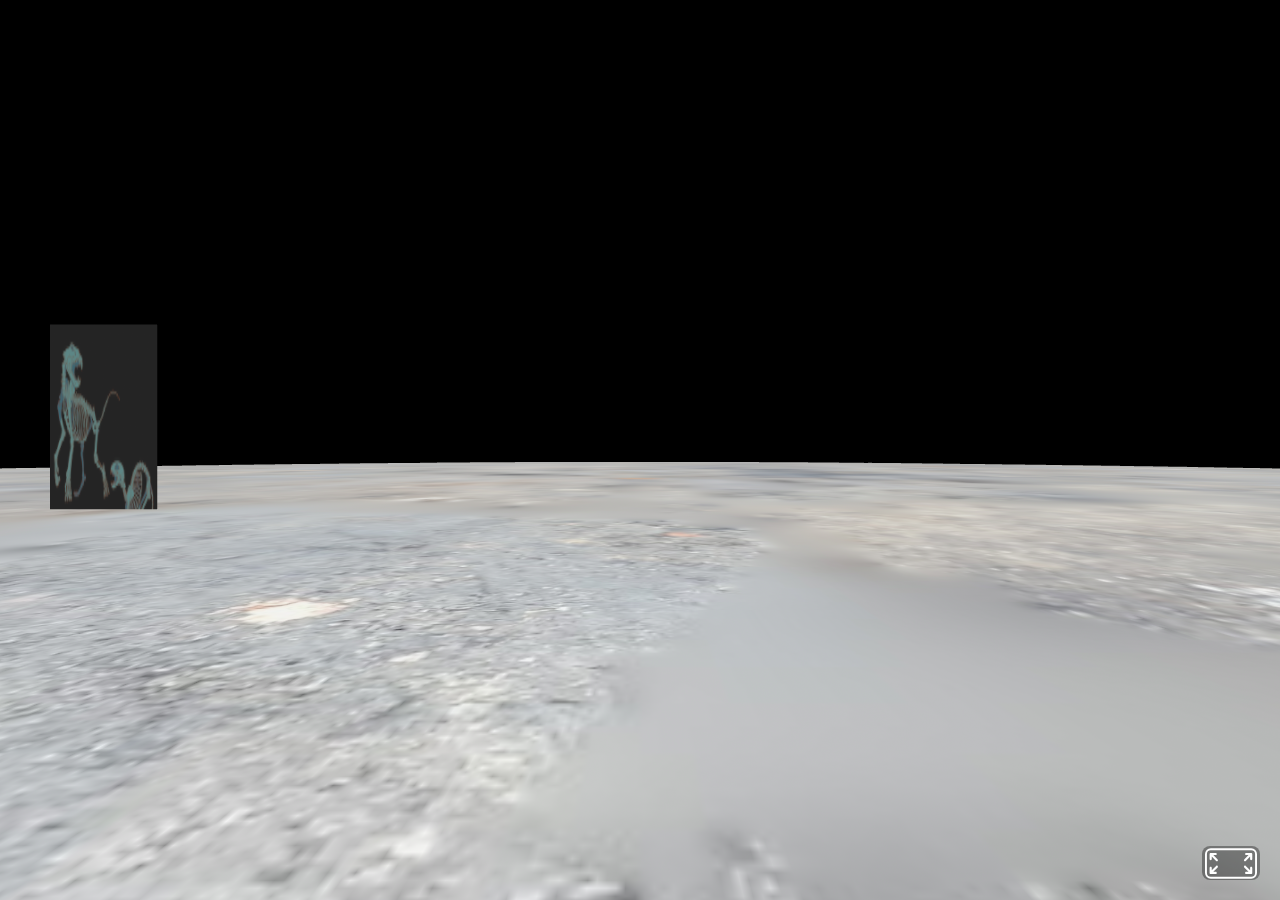
==== AFrame/index.html @ c3a0dcd5 "Importing a frame" ====
<!DOCTYPE html>
<html lang="en">
<head>
    <meta charset="UTF-8">
    <meta name="viewport" content="width=device-width, initial-scale=1.0">
    <title>Document</title>
    <style>
        * {
            margin: 0;
        }
    </style>
    
    <script src="./aframe.min.js"></script>

</head>
<body>
    
<a-scene>

    <a-assets>
        <img id="sky" src="./texturesA/sky.jpg">
        <a-asset-item id="heart" src="./texturesA/scene.gltf"></a-asset-item>
        <!-- <a-asset-item id="ground-o" src="./texturesA/model.obj"></a-asset-item>
        <a-asset-item id="ground-m" src="./texturesA/model.mtl"></a-asset-item> -->
        <img id="ground" src="./texturesA/model.jpg">
        <img id="img1" src="./texturesA/img.jpg">

    </a-assets>

      <a-sky src="#sky" animation="property: rotation; to: 0 -360 0; easing: linear; loop: true; dur: 1000000"></a-sky>

      <a-entity gltf-model="#heart" position="-100 150 0" scale="100 100 100" animation="property: rotation; to: 0 360 0; easing: linear; loop: true; dur: 100000"></a-entity>
      <a-box src="#ground" width="1000" depth="1000" position="0 -10 0"></a-box>

      <!-- Take pa kreisi -->
      <a-image src="#img1" height="50" width="20" position="-100 0 100" rotation=" 0 0"></a-image>
      <a-image src="#img1" height="50" width="20" position="-100 0 100" rotation=" 0 0"></a-image>

<!-- Take pa labi -->
      <a-image src="#img1" height="50" width="20" position="-100 0 -100" rotation=" 0 0"></a-image>
      <a-image src="#img1" height="50" width="20" position="-100 0 -100" rotation=" 0 0"></a-image>

    <!-- Take taisni -->
      <a-image src="#img1" height="50" width="20" position="-200 0 0" rotation=" 0 90"></a-image>
      <a-image src="#img1" height="50" width="20" position="-200 0 0" rotation=" 0 90"></a-image>

</a-scene>

</body>
</html>
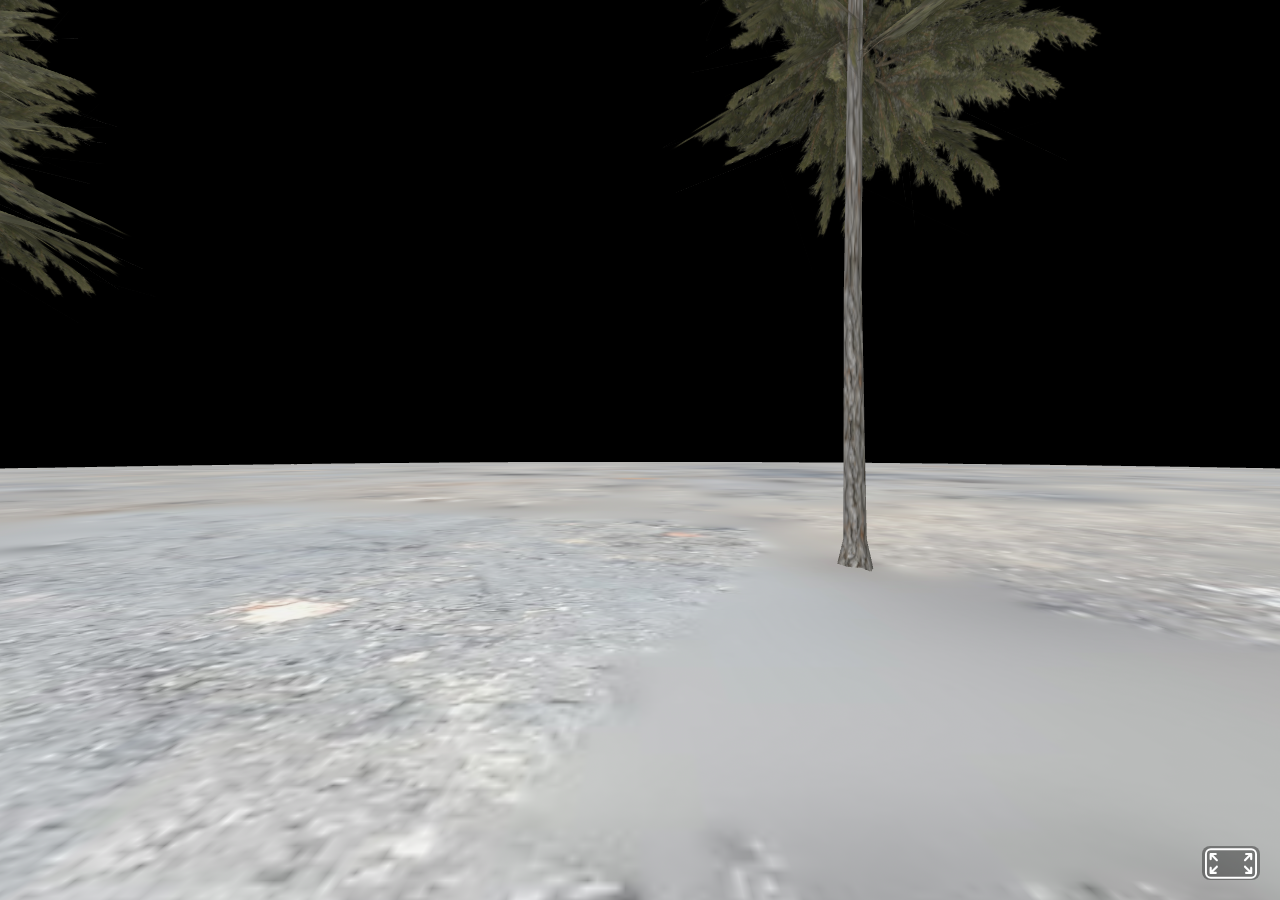
==== commit eec34da2: "yes?" ====
--- a/AFrame/index.html
+++ b/AFrame/index.html
@@ -23,26 +23,44 @@
         <!-- <a-asset-item id="ground-o" src="./texturesA/model.obj"></a-asset-item>
         <a-asset-item id="ground-m" src="./texturesA/model.mtl"></a-asset-item> -->
         <img id="ground" src="./texturesA/model.jpg">
-        <img id="img1" src="./texturesA/img.jpg">
+        <a-asset-item id="tree" src="./tree/scene.gltf"></a-asset-item>
+
+        <img id="img1" src="./images/1.jpeg">
+        <img id="img2" src="./images/2.jpeg">
+        <img id="img3" src="./images/3.jpeg">
+        <img id="img4" src="./images/4.jpeg">
+        <img id="img5" src="./images/5.jpeg">
+        <img id="img6" src="./images/6.jpeg">
 
     </a-assets>
 
       <a-sky src="#sky" animation="property: rotation; to: 0 -360 0; easing: linear; loop: true; dur: 1000000"></a-sky>
 
       <a-entity gltf-model="#heart" position="-100 150 0" scale="100 100 100" animation="property: rotation; to: 0 360 0; easing: linear; loop: true; dur: 100000"></a-entity>
+      <a-entity gltf-model="#tree" position="-122 -8.5 32" scale="0.1 0.1 0.1"></a-entity>
+      <a-entity gltf-model="#tree" position="-60 -8.5 80" scale="0.1 0.16 0.1"></a-entity>
+      <a-entity gltf-model="#tree" position="20 -8.5 -50" scale="0.1 0.15 0.1"></a-entity>
+      <a-entity gltf-model="#tree" position="-10 -8.5 20" scale="0.1 0.1 0.1"></a-entity>
+      <a-entity gltf-model="#tree" position="-160 -8.5 -80" scale="0.1 0.1 0.1"></a-entity>
+      <a-entity gltf-model="#tree" position="-70 -8.5 -50" scale="0.1 0.12 0.1"></a-entity>
+      <a-entity gltf-model="#tree" position="-80 -8.5 -20" scale="0.1 0.1 0.1"></a-entity>
+      <a-entity gltf-model="#tree" position="-200 -8.5 100" scale="0.1 0.15 0.1"></a-entity>
       <a-box src="#ground" width="1000" depth="1000" position="0 -10 0"></a-box>
 
+<a-entity scale="5 5 5">
+
       <!-- Take pa kreisi -->
-      <a-image src="#img1" height="50" width="20" position="-100 0 100" rotation=" 0 0"></a-image>
-      <a-image src="#img1" height="50" width="20" position="-100 0 100" rotation=" 0 0"></a-image>
+      <a-image src="#img1" height="4" width="3" position="-40 0 20" rotation=" 0 0"></a-image>
+      <a-image src="#img2" height="4" width="3" position="-30 0 20" rotation=" 0 0"></a-image>
 
 <!-- Take pa labi -->
-      <a-image src="#img1" height="50" width="20" position="-100 0 -100" rotation=" 0 0"></a-image>
-      <a-image src="#img1" height="50" width="20" position="-100 0 -100" rotation=" 0 0"></a-image>
+      <a-image src="#img3" height="4" width="3" position="-40 0 -20" rotation=" 0 0"></a-image>
+      <a-image src="#img4" height="4" width="3" position="-30 0 -20" rotation=" 0 0"></a-image>
 
     <!-- Take taisni -->
-      <a-image src="#img1" height="50" width="20" position="-200 0 0" rotation=" 0 90"></a-image>
-      <a-image src="#img1" height="50" width="20" position="-200 0 0" rotation=" 0 90"></a-image>
+      <a-image src="#img5" height="4" width="3" position="-60 0 2.5" rotation=" 0 90"></a-image>
+      <a-image src="#img6" height="3" width="3" position="-60 0 -2.5" rotation=" 0 90"></a-image>
+    </a-entity>
 
 </a-scene>
 
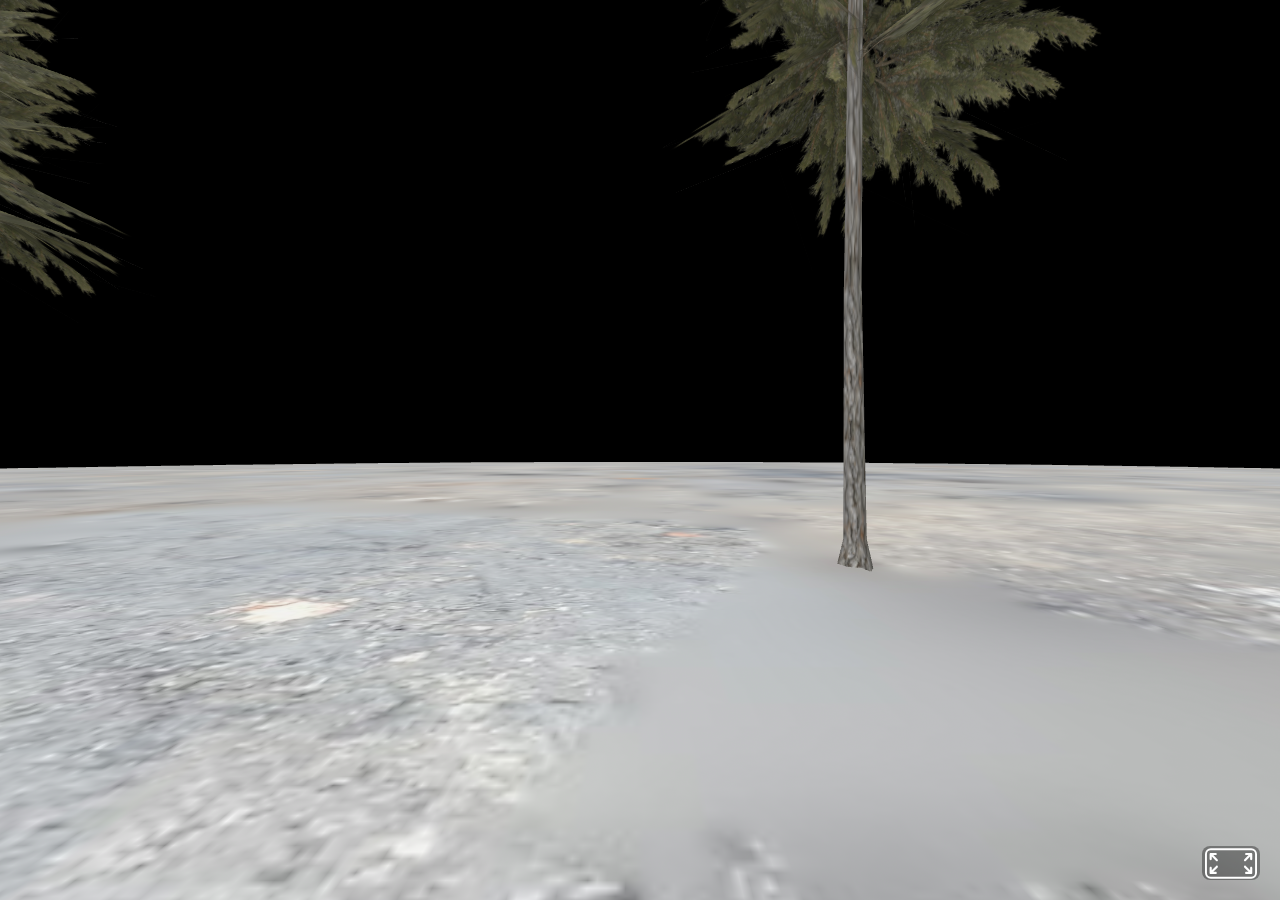
==== commit d3d5653c: "GATAVS" ====
--- a/AFrame/index.html
+++ b/AFrame/index.html
@@ -27,10 +27,10 @@
 
         <img id="img1" src="./images/1.jpeg">
         <img id="img2" src="./images/2.jpeg">
-        <img id="img3" src="./images/3.jpeg">
+        <img id="img3" src="./images/3.jpg">
         <img id="img4" src="./images/4.jpeg">
-        <img id="img5" src="./images/5.jpeg">
-        <img id="img6" src="./images/6.jpeg">
+        <img id="img5" src="./images/5.jpeg">a
+        <img id="img6" src="./images/6.png">
 
     </a-assets>
 
